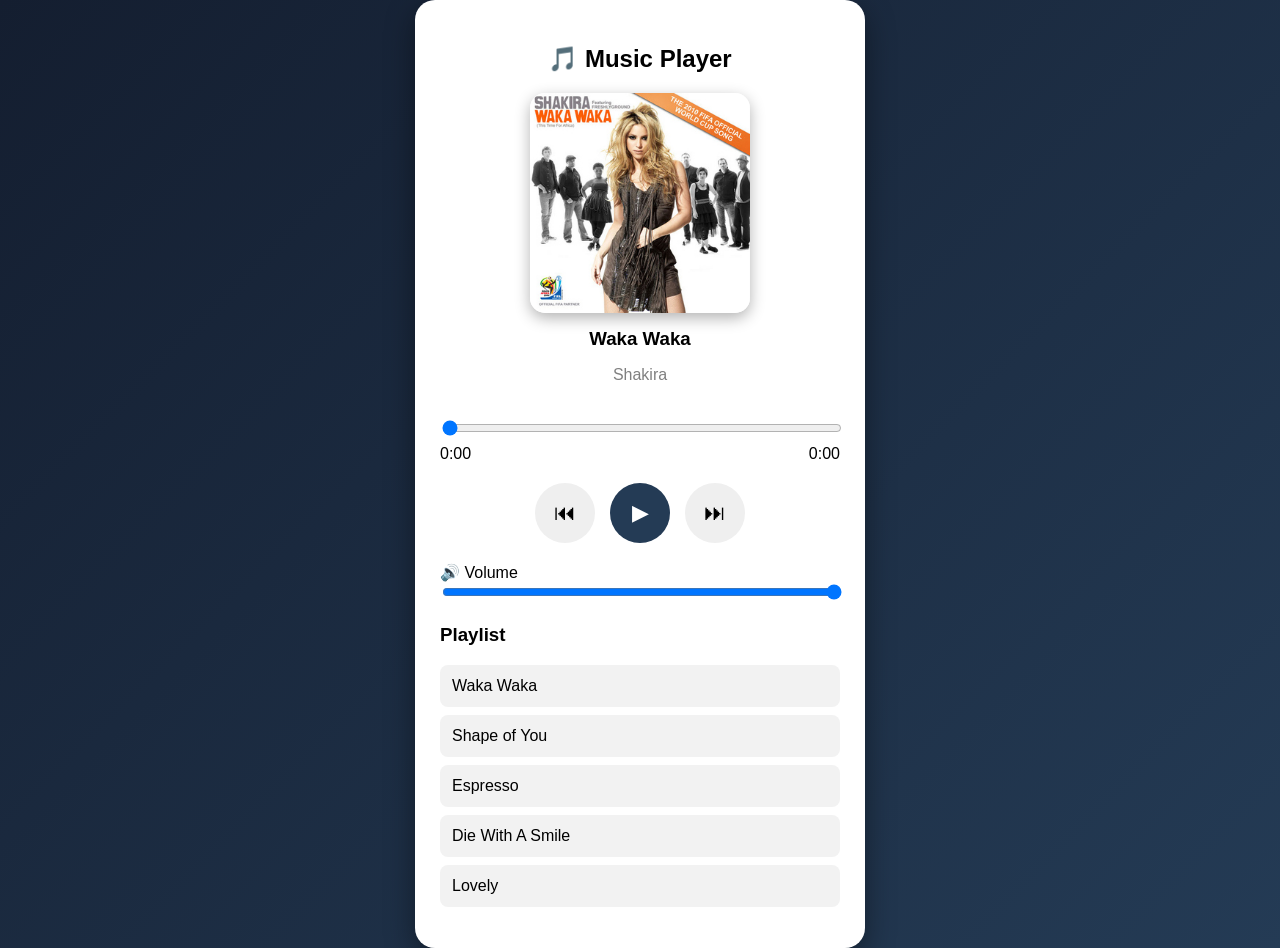
==== index.html @ 34532616 "Rename music.html to index.html" ====
<!DOCTYPE html>
<html>
<head>
    <title>Music Player</title>
    <link rel="stylesheet" href="musiccss.css">
</head>
<body>

<div class="player">

    <h2>🎵 Music Player</h2>

    <div class="cover">
        <img id="coverImage" src="">
    </div>

    <div class="song-info">
        <h3 id="title"></h3>
        <p id="artist"></p>
    </div>

    <audio id="audio"></audio>

    <input type="range" id="progress" value="0">

    <div class="time">
        <span id="currentTime">0:00</span>
        <span id="totalTime">0:00</span>
    </div>

    <div class="controls">
        <button onclick="previousSong()">⏮</button>

        <button class="play-btn" onclick="playPause()">
            ▶
        </button>

        <button onclick="nextSong()">⏭</button>
    </div>

    <div class="volume-section">
        <label>🔊 Volume</label>
        <input type="range" id="volume"
        min="0" max="1" step="0.1" value="1">
    </div>

    <div class="playlist">
        <h3>Playlist</h3>

        <ul>
            <li onclick="selectSong(0)">Waka Waka</li>
            <li onclick="selectSong(1)">Shape of You</li>
            <li onclick="selectSong(2)">Espresso</li>
            <li onclick="selectSong(3)">Die With A Smile</li>
            <li onclick="selectSong(4)">Lovely</li>
        </ul>
    </div>

</div>

<script src="musicjs.js"></script>

</body>
</html>
---- musiccss.css ----
body{
    margin:0;
    font-family:'Segoe UI',sans-serif;
    background:linear-gradient(135deg,#141e30,#243b55);
    display:flex;
    justify-content:center;
    align-items:center;
    min-height:100vh;
}

.player{
    width:400px;
    background:white;
    border-radius:20px;
    padding:25px;
    box-shadow:0px 10px 30px rgba(0,0,0,0.4);
}

.player h2{
    text-align:center;
    margin-bottom:20px;
}

.cover{
    width:220px;
    height:220px;
    margin:auto;
    border-radius:15px;
    overflow:hidden;
    box-shadow:0 5px 15px rgba(0,0,0,0.3);
}

.cover img{
    width:100%;
    height:100%;
    object-fit:cover;
}

.song-info{
    text-align:center;
    margin-top:15px;
}

.song-info h3{
    margin:0;
}

.song-info p{
    color:gray;
}

#progress{
    width:100%;
    margin-top:20px;
}

.time{
    display:flex;
    justify-content:space-between;
    margin-top:5px;
}

.controls{
    display:flex;
    justify-content:center;
    gap:15px;
    margin-top:20px;
}

.controls button{
    width:60px;
    height:60px;
    border:none;
    border-radius:50%;
    cursor:pointer;
    font-size:22px;
    transition:0.3s;
}

.controls button:hover{
    transform:scale(1.1);
}

.play-btn{
    background:#243b55;
    color:white;
}

.volume-section{
    margin-top:20px;
}

.volume-section input{
    width:100%;
}

.playlist{
    margin-top:20px;
}

.playlist ul{
    list-style:none;
    padding:0;
}

.playlist li{
    padding:12px;
    margin-top:8px;
    background:#f2f2f2;
    border-radius:8px;
    cursor:pointer;
    transition:0.3s;
}

.playlist li:hover{
    background:#dfe8ff;
    transform:translateX(5px);
}

@media(max-width:500px){

    .player{
        width:90%;
    }

    .cover{
        width:180px;
        height:180px;
    }
}
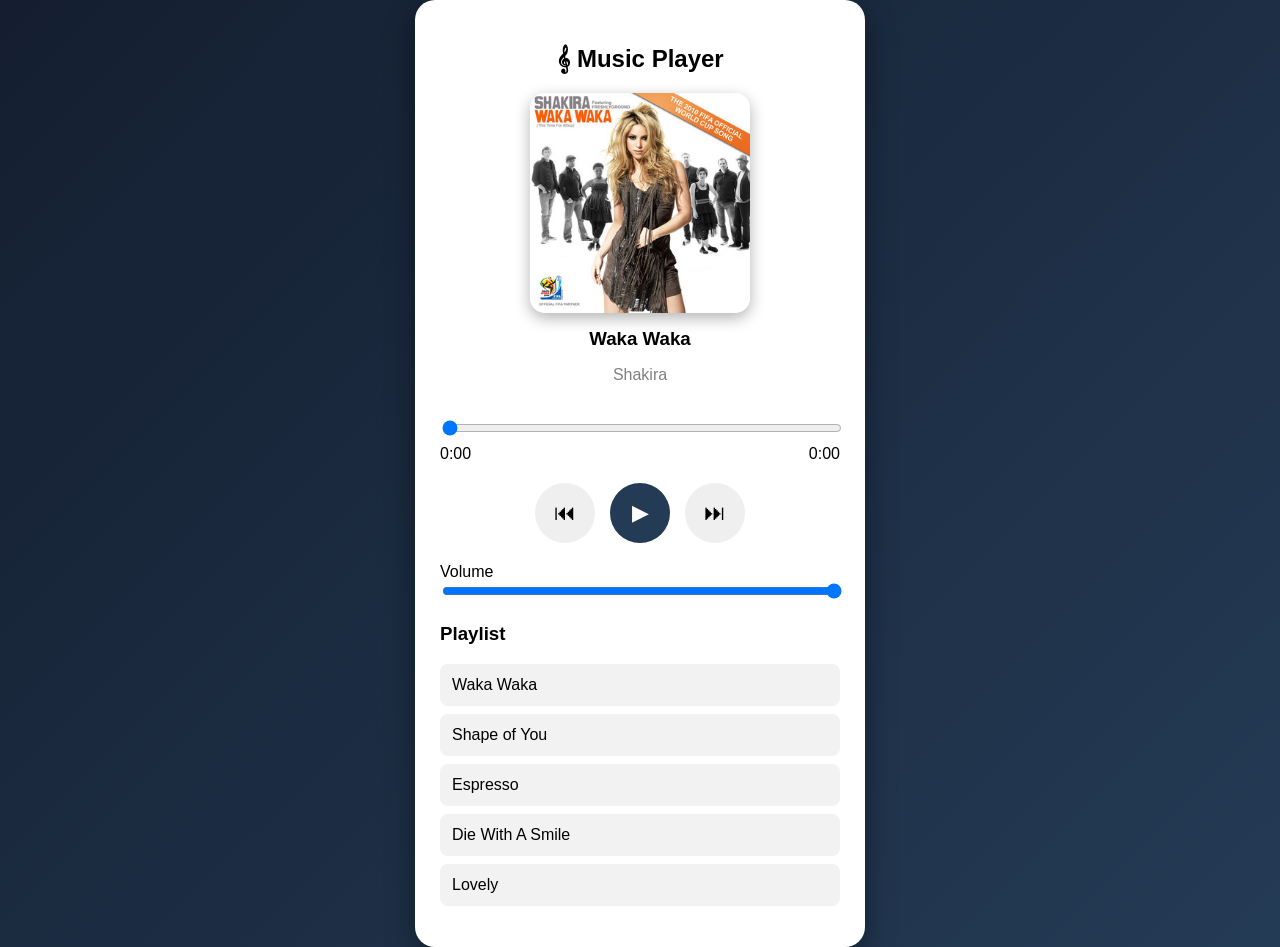
==== commit 53b906a9: "Update index.html" ====
--- a/index.html
+++ b/index.html
@@ -8,7 +8,7 @@
 
 <div class="player">
 
-    <h2>🎵 Music Player</h2>
+    <h2> 𝄞 Music Player</h2>
 
     <div class="cover">
         <img id="coverImage" src="">
@@ -39,7 +39,7 @@
     </div>
 
     <div class="volume-section">
-        <label>🔊 Volume</label>
+        <label> Volume</label>
         <input type="range" id="volume"
         min="0" max="1" step="0.1" value="1">
     </div>
